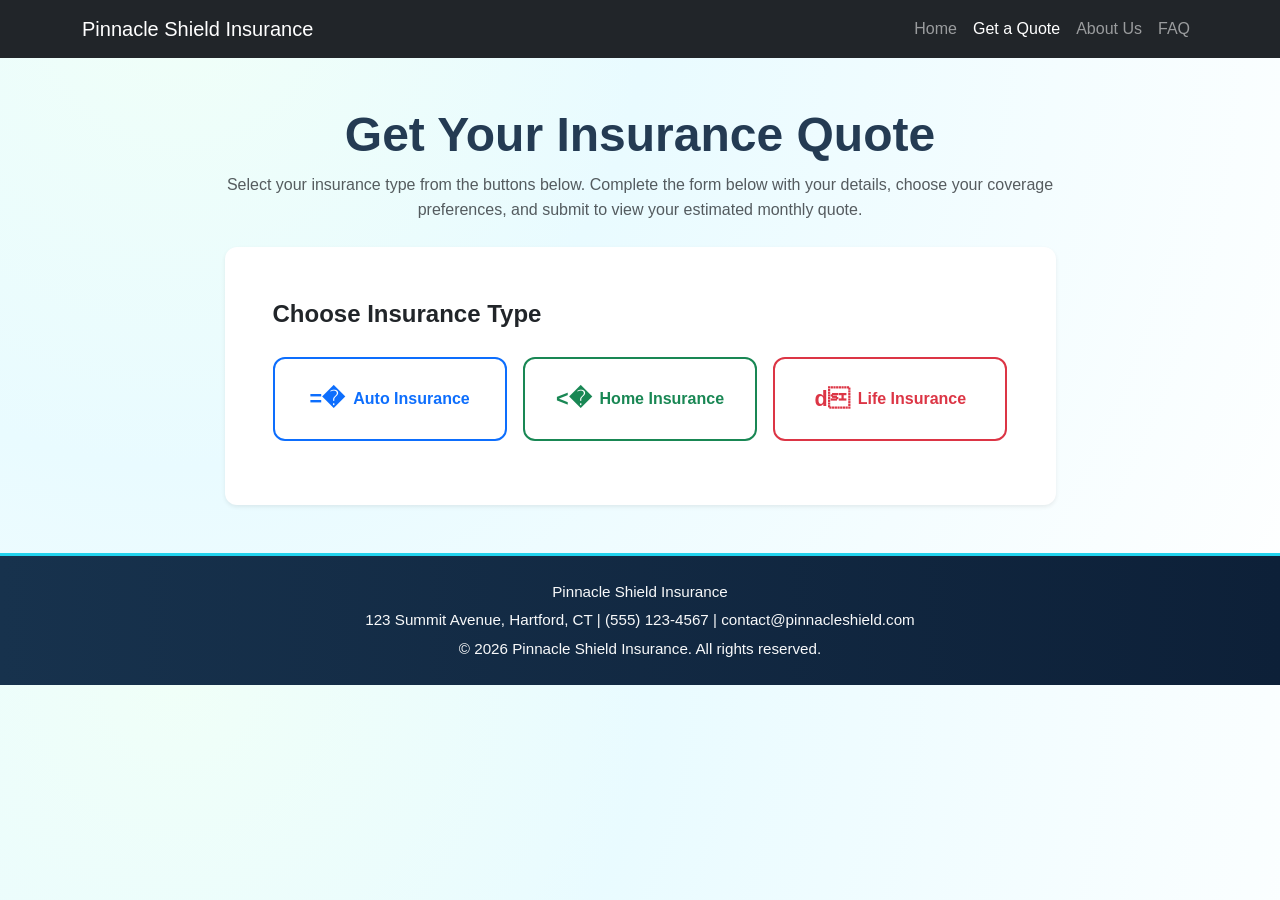
==== quote.html @ e2029fc9 "step 2 updated quote.hmtl and JS for quote functionality" ====
<!DOCTYPE html>
<html lang="en">
<head>
	<meta charset="UTF-8">
	<meta name="viewport" content="width=device-width, initial-scale=1.0">
	<title>Pinnacle Shield Insurance | Get a Quote</title>
	<link href="https://cdn.jsdelivr.net/npm/bootstrap@5.3.2/dist/css/bootstrap.min.css"
				rel="stylesheet"
				integrity="sha384-T3c6CoIi6uLrA9TneNEoa7RxnatzjcDSCmG1MXxSR1GAsXEV/Dwwykc2MPK8M2HN"
				crossorigin="anonymous">
	<link rel="stylesheet" href="css/styles.css">
</head>
<body>
	<header>
		<nav class="navbar navbar-expand-lg navbar-dark bg-dark">
			<div class="container">
				<a class="navbar-brand" href="index.html">Pinnacle Shield Insurance</a>
				<button class="navbar-toggler" type="button" data-bs-toggle="collapse" data-bs-target="#mainNav" aria-controls="mainNav" aria-expanded="false" aria-label="Toggle navigation">
					<span class="navbar-toggler-icon"></span>
				</button>
				<div class="collapse navbar-collapse" id="mainNav">
					<ul class="navbar-nav ms-auto mb-2 mb-lg-0">
						<li class="nav-item">
							<a class="nav-link" href="index.html">Home</a>
						</li>
						<li class="nav-item">
							<a class="nav-link active" aria-current="page" href="quote.html">Get a Quote</a>
						</li>
						<li class="nav-item">
							<a class="nav-link" href="about.html">About Us</a>
						</li>
						<li class="nav-item">
							<a class="nav-link" href="faq.html">FAQ</a>
						</li>
					</ul>
				</div>
			</div>
		</nav>
	</header>

	<main class="py-5">
		<section class="container">
			<div class="row justify-content-center">
				<div class="col-lg-10 col-xl-9">
					<div class="text-center mb-4">
						<h1 class="display-5 fw-bold">Get Your Insurance Quote</h1>
						<p class="text-muted mb-0">Select your insurance type from the buttons below. Complete the form below with your details, choose your coverage preferences, and submit to view your estimated monthly quote.</p>
					</div>

					<div class="card shadow-sm border-0">
						<div class="card-body p-4 p-md-5">
							<form id="quoteForm" novalidate>
								<div class="row g-3">
									<div class="col-12">
										<fieldset>
											<legend class="form-label fw-semibold mb-2">Choose Insurance Type</legend>
											<div class="row g-3">
												<div class="col-md-4 d-grid">
													<input type="radio" class="btn-check" name="insuranceType" id="insuranceTypeAuto" value="auto" autocomplete="off">
													<label class="btn btn-outline-primary insurance-option-label" for="insuranceTypeAuto">
														<span class="insurance-option-icon" aria-hidden="true">=�</span>
														<span class="insurance-option-text">Auto Insurance</span>
													</label>
												</div>
												<div class="col-md-4 d-grid">
													<input type="radio" class="btn-check" name="insuranceType" id="insuranceTypeHome" value="home" autocomplete="off">
													<label class="btn btn-outline-success insurance-option-label" for="insuranceTypeHome">
														<span class="insurance-option-icon" aria-hidden="true"><�</span>
														<span class="insurance-option-text">Home Insurance</span>
													</label>
												</div>
												<div class="col-md-4 d-grid">
													<input type="radio" class="btn-check" name="insuranceType" id="insuranceTypeLife" value="life" autocomplete="off">
													<label class="btn btn-outline-danger insurance-option-label" for="insuranceTypeLife">
														<span class="insurance-option-icon" aria-hidden="true">d</span>
														<span class="insurance-option-text">Life Insurance</span>
													</label>
												</div>
											</div>
										</fieldset>
									</div>
									<div class="col-12 hidden" id="auto-fields" data-insurance-form="auto">
										<div class="row g-3 mt-1">
											<div class="col-md-6">
												<label for="fullName" class="form-label">Full Name</label>
												<input type="text" class="form-control" id="fullName" name="fullName" minlength="2" required>
											</div>
											<div class="col-md-6">
												<label for="age" class="form-label">Age</label>
												<input type="number" class="form-control" id="age" name="age" min="16" max="100" required>
											</div>
											<div class="col-md-6">
												<label for="zipCode" class="form-label">ZIP Code</label>
												<input type="text" class="form-control" id="zipCode" name="zipCode" inputmode="numeric" pattern="[0-9]{5}" maxlength="5" required>
											</div>
											<div class="col-md-6">
												<label for="vehicleYear" class="form-label">Vehicle Year</label>
												<input type="number" class="form-control" id="vehicleYear" name="vehicleYear" min="1990" max="2026" required>
											</div>
											<div class="col-md-6">
												<label for="vehicleMake" class="form-label">Vehicle Make</label>
												<select class="form-select" id="vehicleMake" name="vehicleMake" required>
													<option value="" selected disabled>Select make</option>
													<option value="Toyota">Toyota</option>
													<option value="Honda">Honda</option>
													<option value="Ford">Ford</option>
													<option value="BMW">BMW</option>
													<option value="Tesla">Tesla</option>
													<option value="Other">Other</option>
												</select>
											</div>
											<div class="col-md-6">
												<label for="vehicleModel" class="form-label">Vehicle Model</label>
												<input type="text" class="form-control" id="vehicleModel" name="vehicleModel" required>
											</div>
											<div class="col-md-6">
												<label for="annualMileage" class="form-label">Annual Mileage</label>
												<select class="form-select" id="annualMileage" name="annualMileage" required>
													<option value="" selected disabled>Select mileage range</option>
													<option value="under-5000">Under 5,000</option>
													<option value="5000-10000">5,000-10,000</option>
													<option value="10001-15000">10,001-15,000</option>
													<option value="15001-20000">15,001-20,000</option>
													<option value="over-20000">Over 20,000</option>
												</select>
											</div>
											<div class="col-md-6">
												<label for="drivingRecord" class="form-label">Driving Record</label>
												<select class="form-select" id="drivingRecord" name="drivingRecord" required>
													<option value="" selected disabled>Select driving history</option>
													<option value="clean">Clean</option>
													<option value="1-ticket">1 Ticket</option>
													<option value="2-plus-tickets">2+ Tickets</option>
													<option value="accident-last-3-years">Accident in Last 3 Years</option>
												</select>
											</div>
											<div class="col-12">
												<fieldset>
													<legend class="form-label mb-2">Coverage Level</legend>
													<div class="d-flex flex-wrap gap-3">
														<div>
															<input class="form-check-input" type="radio" name="coverageLevel" id="coverageBasic" value="basic" required>
															<label class="form-check-label ms-1" for="coverageBasic">Basic</label>
														</div>
														<div>
															<input class="form-check-input" type="radio" name="coverageLevel" id="coverageStandard" value="standard">
															<label class="form-check-label ms-1" for="coverageStandard">Standard</label>
														</div>
														<div>
															<input class="form-check-input" type="radio" name="coverageLevel" id="coveragePremium" value="premium">
															<label class="form-check-label ms-1" for="coveragePremium">Premium</label>
														</div>
													</div>
												</fieldset>
											</div>
										</div>
									</div>
									<div class="col-12 hidden" id="home-fields" data-insurance-form="home">
										<div class="row g-3 mt-1">
											<div class="col-md-6">
												<label for="homeFullName" class="form-label">Full Name</label>
												<input type="text" class="form-control" id="homeFullName" name="homeFullName" minlength="2" required>
											</div>
											<div class="col-md-6">
												<label for="homeAge" class="form-label">Age</label>
												<input type="number" class="form-control" id="homeAge" name="homeAge" min="18" max="100" required>
											</div>
											<div class="col-md-6">
												<label for="homeZipCode" class="form-label">ZIP Code</label>
												<input type="text" class="form-control" id="homeZipCode" name="homeZipCode" inputmode="numeric" pattern="[0-9]{5}" maxlength="5" required>
											</div>
											<div class="col-md-6">
												<label for="homeValue" class="form-label">Home Value ($)</label>
												<input type="number" class="form-control" id="homeValue" name="homeValue" min="50000" required>
											</div>
											<div class="col-md-6">
												<label for="yearBuilt" class="form-label">Year Built</label>
												<input type="number" class="form-control" id="yearBuilt" name="yearBuilt" min="1900" max="2026" required>
											</div>
											<div class="col-md-6">
												<label for="squareFootage" class="form-label">Square Footage</label>
												<input type="number" class="form-control" id="squareFootage" name="squareFootage" min="500" max="10000" required>
											</div>
											<div class="col-md-6">
												<label for="constructionType" class="form-label">Construction Type</label>
												<select class="form-select" id="constructionType" name="constructionType" required>
													<option value="" selected disabled>Select type</option>
													<option value="wood-frame">Wood Frame</option>
													<option value="brick">Brick</option>
													<option value="concrete">Concrete</option>
													<option value="steel">Steel</option>
												</select>
											</div>
											<div class="col-12">
												<div class="form-check mb-2">
													<input class="form-check-input" type="checkbox" id="hasSecuritySystem" name="hasSecuritySystem" value="yes">
													<label class="form-check-label" for="hasSecuritySystem">Has Security System <span class="text-success fw-semibold">(discount applied)</span></label>
												</div>
												<div class="form-check">
													<input class="form-check-input" type="checkbox" id="hasFireSprinklers" name="hasFireSprinklers" value="yes">
													<label class="form-check-label" for="hasFireSprinklers">Has Fire Sprinklers <span class="text-success fw-semibold">(discount applied)</span></label>
												</div>
											</div>
											<div class="col-12">
												<fieldset>
													<legend class="form-label mb-2">Coverage Level</legend>
													<div class="d-flex flex-wrap gap-3">
														<div>
															<input class="form-check-input" type="radio" name="homeCoverageLevel" id="homeCoverageBasic" value="basic" required>
															<label class="form-check-label ms-1" for="homeCoverageBasic">Basic</label>
														</div>
														<div>
															<input class="form-check-input" type="radio" name="homeCoverageLevel" id="homeCoverageStandard" value="standard">
															<label class="form-check-label ms-1" for="homeCoverageStandard">Standard</label>
														</div>
														<div>
															<input class="form-check-input" type="radio" name="homeCoverageLevel" id="homeCoveragePremium" value="premium">
															<label class="form-check-label ms-1" for="homeCoveragePremium">Premium</label>
														</div>
													</div>
												</fieldset>
											</div>
										</div>
									</div>
									<div class="col-12 hidden" id="life-fields" data-insurance-form="life">
										<div class="row g-3 mt-1">
											<div class="col-md-6">
												<label for="lifeFullName" class="form-label">Full Name</label>
												<input type="text" class="form-control" id="lifeFullName" name="lifeFullName" minlength="2" required>
											</div>
											<div class="col-md-6">
												<label for="lifeAge" class="form-label">Age</label>
												<input type="number" class="form-control" id="lifeAge" name="lifeAge" min="18" max="85" required>
											</div>
											<div class="col-md-6">
												<label for="lifeZipCode" class="form-label">ZIP Code</label>
												<input type="text" class="form-control" id="lifeZipCode" name="lifeZipCode" inputmode="numeric" pattern="[0-9]{5}" maxlength="5" required>
											</div>
											<div class="col-md-6">
												<label for="gender" class="form-label">Gender</label>
												<select class="form-select" id="gender" name="gender" required>
													<option value="" selected disabled>Select gender</option>
													<option value="male">Male</option>
													<option value="female">Female</option>
													<option value="non-binary">Non-binary</option>
												</select>
											</div>
											<div class="col-md-6">
												<fieldset>
													<legend class="form-label mb-2">Smoker?</legend>
													<div class="d-flex gap-3">
														<div>
															<input class="form-check-input" type="radio" name="smoker" id="smokerYes" value="yes" required>
															<label class="form-check-label ms-1" for="smokerYes">Yes</label>
														</div>
														<div>
															<input class="form-check-input" type="radio" name="smoker" id="smokerNo" value="no">
															<label class="form-check-label ms-1" for="smokerNo">No</label>
														</div>
													</div>
												</fieldset>
											</div>
											<div class="col-md-6">
												<label for="coverageAmount" class="form-label">Coverage Amount</label>
												<select class="form-select" id="coverageAmount" name="coverageAmount" required>
													<option value="" selected disabled>Select amount</option>
													<option value="100000">$100,000</option>
													<option value="250000">$250,000</option>
													<option value="500000">$500,000</option>
													<option value="1000000">$1,000,000</option>
												</select>
											</div>
											<div class="col-md-6">
												<label for="exerciseFrequency" class="form-label">Exercise Frequency</label>
												<select class="form-select" id="exerciseFrequency" name="exerciseFrequency" required>
													<option value="" selected disabled>Select frequency</option>
													<option value="rarely">Rarely</option>
													<option value="1-2-week">12 times/week</option>
													<option value="3-4-week">34 times/week</option>
													<option value="5-plus-week">5+ times/week</option>
												</select>
											</div>
											<div class="col-12">
												<div class="form-check">
													<input class="form-check-input" type="checkbox" id="preExistingConditions" name="preExistingConditions" value="yes">
													<label class="form-check-label" for="preExistingConditions">Pre-existing Conditions <span class="text-danger fw-semibold">(increases premium)</span></label>
												</div>
											</div>
											<div class="col-12">
												<fieldset>
													<legend class="form-label mb-2">Coverage Level</legend>
													<div class="d-flex flex-wrap gap-3">
														<div>
															<input class="form-check-input" type="radio" name="lifeCoverageLevel" id="lifeCoverageBasic" value="basic" required>
															<label class="form-check-label ms-1" for="lifeCoverageBasic">Basic</label>
														</div>
														<div>
															<input class="form-check-input" type="radio" name="lifeCoverageLevel" id="lifeCoverageStandard" value="standard">
															<label class="form-check-label ms-1" for="lifeCoverageStandard">Standard</label>
														</div>
														<div>
															<input class="form-check-input" type="radio" name="lifeCoverageLevel" id="lifeCoveragePremium" value="premium">
															<label class="form-check-label ms-1" for="lifeCoveragePremium">Premium</label>
														</div>
													</div>
												</fieldset>
											</div>
										</div>
									</div>
									<div class="col-12">
										<button type="submit" id="calculateQuote" class="btn btn-warning btn-lg hidden">Calculate My Quote</button>
									</div>
								</div>
							</form>
						</div>
					</div>

					<section id="quoteResult" class="hidden mt-4" aria-live="polite">
						<!-- Summary card -->
						<div class="card shadow-sm border-0 mb-3">
							<div class="card-body p-4">
								<h2 class="h4 mb-3">Your Estimated Quote</h2>
								<dl class="row mb-0">
									<dt class="col-sm-4">Customer Name</dt>
									<dd class="col-sm-8" id="resultName"></dd>
									<dt class="col-sm-4">Insurance Type</dt>
									<dd class="col-sm-8" id="resultType"></dd>
									<dt class="col-sm-4">Monthly Premium</dt>
									<dd class="col-sm-8 fs-5 fw-bold text-success" id="resultMonthly">$0.00</dd>
									<dt class="col-sm-4">Annual Premium</dt>
									<dd class="col-sm-8" id="resultAnnual">$0.00</dd>
								</dl>
							</div>
						</div>
						<!-- Breakdown table -->
						<div class="card shadow-sm border-0 mb-3">
							<div class="card-body p-4">
								<h3 class="h5 mb-3">Rate Breakdown</h3>
								<div class="table-responsive">
									<table class="table table-striped mb-0">
										<thead>
											<tr>
												<th>Factor</th>
												<th>Your Info</th>
												<th>Impact</th>
											</tr>
										</thead>
										<tbody id="breakdownBody"></tbody>
									</table>
								</div>
							</div>
						</div>
						<!-- Reset button -->
						<button type="button" id="resetQuote" class="btn btn-outline-secondary">Get Another Quote</button>
					</section>
				</div>
			</div>
		</section>
	</main>

	<footer class="bg-dark text-light py-4">
		<div class="container text-center">
			<p class="mb-1">Pinnacle Shield Insurance</p>
			<p class="mb-1">123 Summit Avenue, Hartford, CT | (555) 123-4567 | contact@pinnacleshield.com</p>
			<p class="mb-0">&copy; 2026 Pinnacle Shield Insurance. All rights reserved.</p>
		</div>
	</footer>

	<script src="js/quote.js"></script>
	<script src="https://cdn.jsdelivr.net/npm/bootstrap@5.3.2/dist/js/bootstrap.bundle.min.js"
				integrity="sha384-C6RzsynM9kWDrMNeT87bh95OGNyZPhcTNXj1NW7RuBCsyN/o0jlpcV8Qyq46cDfL"
				crossorigin="anonymous"></script>
</body>
</html>
---- css/styles.css ----
*, *::before, *::after {
	box-sizing: border-box;
	margin: 0;
	padding: 0;
}

:root {
	--brand-navy: #17324d;
	--brand-blue: #0f766e;
	--brand-cyan: #22d3ee;
	--brand-gold: #f97316;
	--brand-cream: #fff4e6;
	--text-primary: #243b53;
	--shadow-soft: 0 10px 24px rgba(23, 50, 77, 0.14);
}

body {
	font-family: "Segoe UI", Tahoma, Geneva, Verdana, sans-serif;
	color: var(--text-primary);
	line-height: 1.6;
	background: radial-gradient(circle at 14% 0%, #f0fff8 0%, #e9fbff 36%, #ffffff 100%);
}

.hero-section {
	min-height: 70vh;
	padding: 5rem 0;
	background:
		radial-gradient(circle at 18% 22%, rgba(255, 255, 255, 0.16) 0%, rgba(255, 255, 255, 0) 32%),
		linear-gradient(135deg, #0f766e 0%, #0b5f84 52%, #17324d 100%);
	text-align: center;
}

.hero-section .lead {
	max-width: 680px;
	margin: 1rem auto 0;
}

.card,
.insurance-type {
	border: 1px solid rgba(17, 42, 70, 0.1);
	border-radius: 0.75rem;
	transition: transform 0.25s ease, box-shadow 0.25s ease;
}

.card:hover,
.insurance-type:hover {
	transform: translateY(-6px);
	box-shadow: var(--shadow-soft);
}

.insurance-type {
	border-top: 4px solid var(--brand-cyan);
	background: linear-gradient(180deg, #ffffff 0%, #f0fffb 100%);
}

.btn-warning {
	background-color: var(--brand-gold);
	border-color: var(--brand-gold);
	color: #ffffff;
	font-weight: 700;
}

.btn-warning:hover,
.btn-warning:focus {
	background-color: #ea580c;
	border-color: #ea580c;
	color: #ffffff;
}

.hidden {
	display: none;
}

.field-error {
	margin-top: 0.35rem;
	font-size: 0.875rem;
	font-weight: 600;
	color: #b42318;
}

.field-error.group-error {
	margin-top: 0.6rem;
}

.insurance-option-label {
	display: flex;
	align-items: center;
	justify-content: center;
	gap: 0.5rem;
	padding: 1rem;
	border-width: 2px;
	min-height: 84px;
	font-weight: 700;
	text-align: center;
	border-radius: 0.75rem;
}

.insurance-option-icon {
	font-size: 1.35rem;
	line-height: 1;
}

.insurance-option-text {
	font-size: 1rem;
}

main section:nth-of-type(2) {
	background: linear-gradient(180deg, #ffffff 0%, #effcf7 100%);
}

footer {
	background: linear-gradient(90deg, var(--brand-navy) 0%, #0d2038 100%);
	border-top: 3px solid var(--brand-cyan);
}

footer p {
	font-size: 0.95rem;
}

@media (max-width: 767.98px) {
	.hero-section {
		min-height: auto;
		padding: 4rem 1rem;
	}

	.hero-section h1 {
		font-size: 2.2rem;
	}

	.card,
	.insurance-type {
		margin-bottom: 0.5rem;
	}

	footer {
		padding-left: 1rem;
		padding-right: 1rem;
	}
}
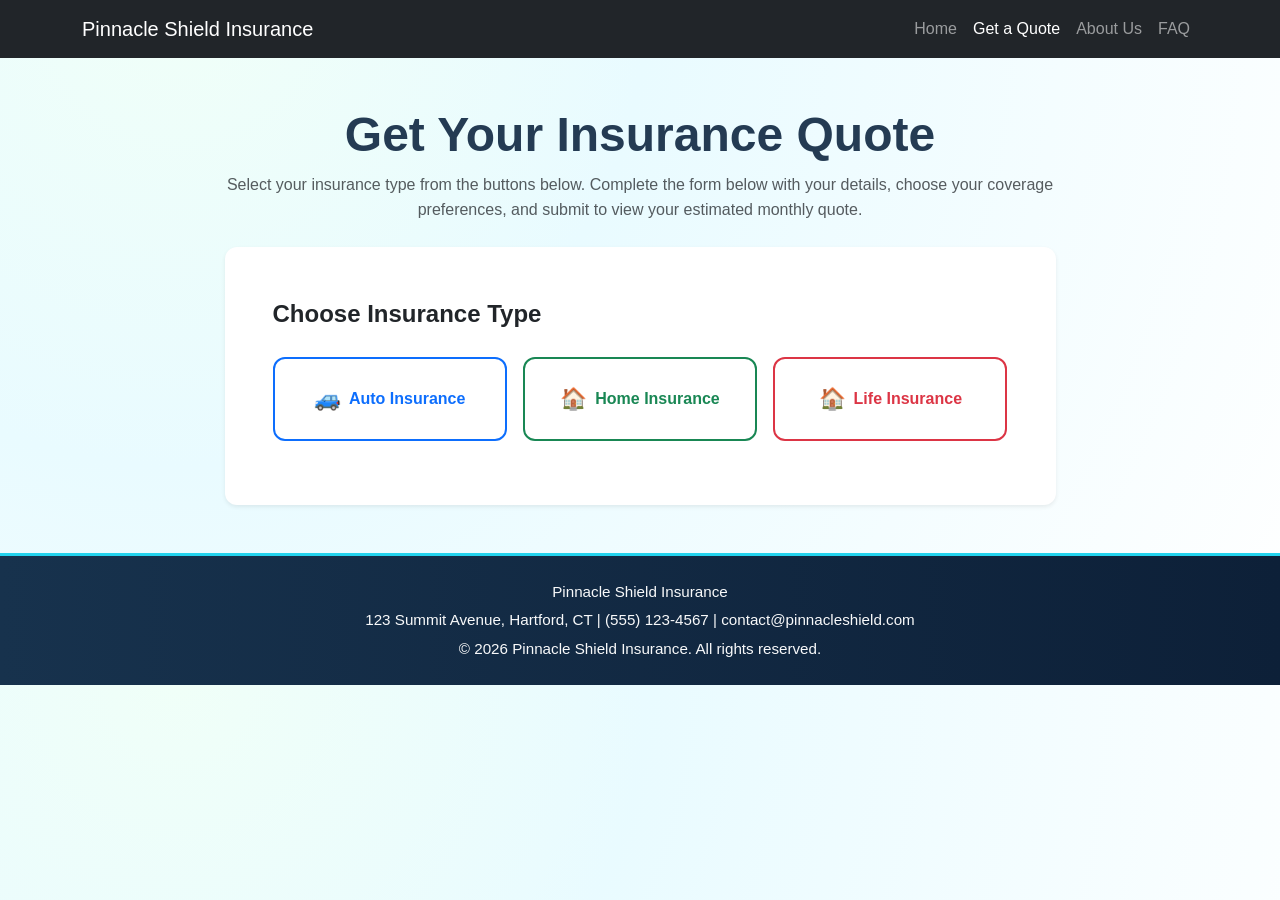
==== commit d4f5e8b6: "step 3, of capstone and bugsfixes" ====
--- a/quote.html
+++ b/quote.html
@@ -58,21 +58,21 @@
 												<div class="col-md-4 d-grid">
 													<input type="radio" class="btn-check" name="insuranceType" id="insuranceTypeAuto" value="auto" autocomplete="off">
 													<label class="btn btn-outline-primary insurance-option-label" for="insuranceTypeAuto">
-														<span class="insurance-option-icon" aria-hidden="true">=�</span>
+														<span class="insurance-option-icon" aria-hidden="true">🚙</span>
 														<span class="insurance-option-text">Auto Insurance</span>
 													</label>
 												</div>
 												<div class="col-md-4 d-grid">
 													<input type="radio" class="btn-check" name="insuranceType" id="insuranceTypeHome" value="home" autocomplete="off">
 													<label class="btn btn-outline-success insurance-option-label" for="insuranceTypeHome">
-														<span class="insurance-option-icon" aria-hidden="true"><�</span>
+														<span class="insurance-option-icon" aria-hidden="true">🏠</span>
 														<span class="insurance-option-text">Home Insurance</span>
 													</label>
 												</div>
 												<div class="col-md-4 d-grid">
 													<input type="radio" class="btn-check" name="insuranceType" id="insuranceTypeLife" value="life" autocomplete="off">
 													<label class="btn btn-outline-danger insurance-option-label" for="insuranceTypeLife">
-														<span class="insurance-option-icon" aria-hidden="true">d</span>
+														<span class="insurance-option-icon" aria-hidden="true">🏠</span>
 														<span class="insurance-option-text">Life Insurance</span>
 													</label>
 												</div>
@@ -371,4 +371,4 @@
 				integrity="sha384-C6RzsynM9kWDrMNeT87bh95OGNyZPhcTNXj1NW7RuBCsyN/o0jlpcV8Qyq46cDfL"
 				crossorigin="anonymous"></script>
 </body>
-</html>+</html>
--- a/css/styles.css
+++ b/css/styles.css
@@ -104,6 +104,69 @@
 	font-size: 1rem;
 }
 
+.about-hero {
+	background:
+		linear-gradient(180deg, rgba(255, 255, 255, 0.75) 0%, rgba(255, 255, 255, 0.95) 100%),
+		radial-gradient(circle at top left, rgba(34, 211, 238, 0.22) 0%, rgba(34, 211, 238, 0) 36%);
+}
+
+.eyebrow-text {
+	color: var(--brand-blue);
+	font-size: 0.9rem;
+	font-weight: 700;
+	letter-spacing: 0.08em;
+	text-transform: uppercase;
+}
+
+.bg-light-subtle {
+	background: linear-gradient(180deg, #f6fffc 0%, #eef8ff 100%);
+}
+
+.team-card {
+	overflow: hidden;
+}
+
+.team-avatar {
+	width: 150px;
+	height: 150px;
+	border-radius: 50%;
+	object-fit: cover;
+	border: 4px solid rgba(34, 211, 238, 0.2);
+	box-shadow: 0 8px 20px rgba(23, 50, 77, 0.12);
+}
+
+.team-title {
+	color: var(--brand-blue);
+	font-weight: 700;
+	font-size: 0.95rem;
+}
+
+.values-row {
+	display: flex;
+	flex-wrap: wrap;
+	gap: 1rem;
+	justify-content: center;
+}
+
+.value-pill {
+	display: flex;
+	align-items: flex-start;
+	gap: 0.9rem;
+	flex: 1 1 240px;
+	max-width: 280px;
+	padding: 1.25rem;
+	background: rgba(255, 255, 255, 0.9);
+	border: 1px solid rgba(17, 42, 70, 0.1);
+	border-radius: 1rem;
+	box-shadow: 0 8px 20px rgba(23, 50, 77, 0.08);
+}
+
+.value-icon {
+	font-size: 1.65rem;
+	line-height: 1;
+	margin-top: 0.1rem;
+}
+
 main section:nth-of-type(2) {
 	background: linear-gradient(180deg, #ffffff 0%, #effcf7 100%);
 }
@@ -117,14 +180,41 @@
 	font-size: 0.95rem;
 }
 
-@media (max-width: 767.98px) {
+@media (max-width: 768px) {
+	.navbar-brand {
+		max-width: calc(100% - 72px);
+		font-size: 1.05rem;
+		line-height: 1.3;
+		white-space: normal;
+	}
+
+	.navbar-collapse {
+		margin-top: 0.75rem;
+		padding: 0.75rem 0;
+		border-top: 1px solid rgba(255, 255, 255, 0.12);
+	}
+
+	.navbar .nav-link {
+		padding: 0.7rem 0;
+		font-size: 1rem;
+	}
+
 	.hero-section {
 		min-height: auto;
-		padding: 4rem 1rem;
-	}
-
-	.hero-section h1 {
-		font-size: 2.2rem;
+		padding: 4rem 0;
+	}
+
+	.hero-section h1,
+	.about-hero h1,
+	main h1.display-5,
+	main h1.display-4 {
+		font-size: 2rem;
+		line-height: 1.2;
+	}
+
+	.hero-section .lead,
+	.about-hero .lead {
+		font-size: 1rem;
 	}
 
 	.card,
@@ -132,8 +222,121 @@
 		margin-bottom: 0.5rem;
 	}
 
+	.card-body {
+		padding: 1.5rem;
+	}
+
+	.insurance-option-label {
+		min-height: 72px;
+		padding: 0.9rem;
+	}
+
+	.form-control,
+	.form-select,
+	.btn,
+	.accordion-button {
+		min-height: 48px;
+	}
+
+	.accordion-button {
+		font-size: 1rem;
+		padding: 1rem 1.1rem;
+		align-items: flex-start;
+	}
+
+	.accordion-body {
+		padding: 1rem 1.1rem 1.25rem;
+	}
+
+	.value-pill {
+		max-width: none;
+	}
+
 	footer {
 		padding-left: 1rem;
 		padding-right: 1rem;
 	}
 }
+
+@media (max-width: 767.98px) {
+	.hero-section {
+		padding: 4rem 1rem;
+	}
+}
+
+@media (max-width: 480px) {
+	body {
+		font-size: 0.96rem;
+	}
+
+	main.py-5,
+	main section.py-5,
+	.about-hero {
+		padding-top: 2rem !important;
+		padding-bottom: 2rem !important;
+	}
+
+	.hero-section {
+		padding: 2.5rem 0.9rem;
+	}
+
+	.hero-section h1,
+	.about-hero h1,
+	main h1.display-5,
+	main h1.display-4 {
+		font-size: 1.75rem;
+	}
+
+	.eyebrow-text {
+		font-size: 0.78rem;
+		letter-spacing: 0.05em;
+	}
+
+	.card-body {
+		padding: 1.15rem;
+	}
+
+	.insurance-option-label {
+		flex-direction: column;
+		gap: 0.35rem;
+		min-height: auto;
+		padding: 0.9rem 0.75rem;
+	}
+
+	.insurance-option-text {
+		font-size: 0.95rem;
+	}
+
+	.btn-lg,
+	#calculateQuote,
+	.hero-section .btn {
+		width: 100%;
+	}
+
+	.team-avatar {
+		width: 120px;
+		height: 120px;
+	}
+
+	.value-pill {
+		flex-basis: 100%;
+		padding: 1rem;
+	}
+
+	.accordion-button {
+		font-size: 0.96rem;
+		padding: 0.9rem 1rem;
+	}
+
+	.accordion-body {
+		font-size: 0.95rem;
+	}
+
+	.table {
+		font-size: 0.92rem;
+	}
+
+	footer p {
+		font-size: 0.88rem;
+	}
+}
